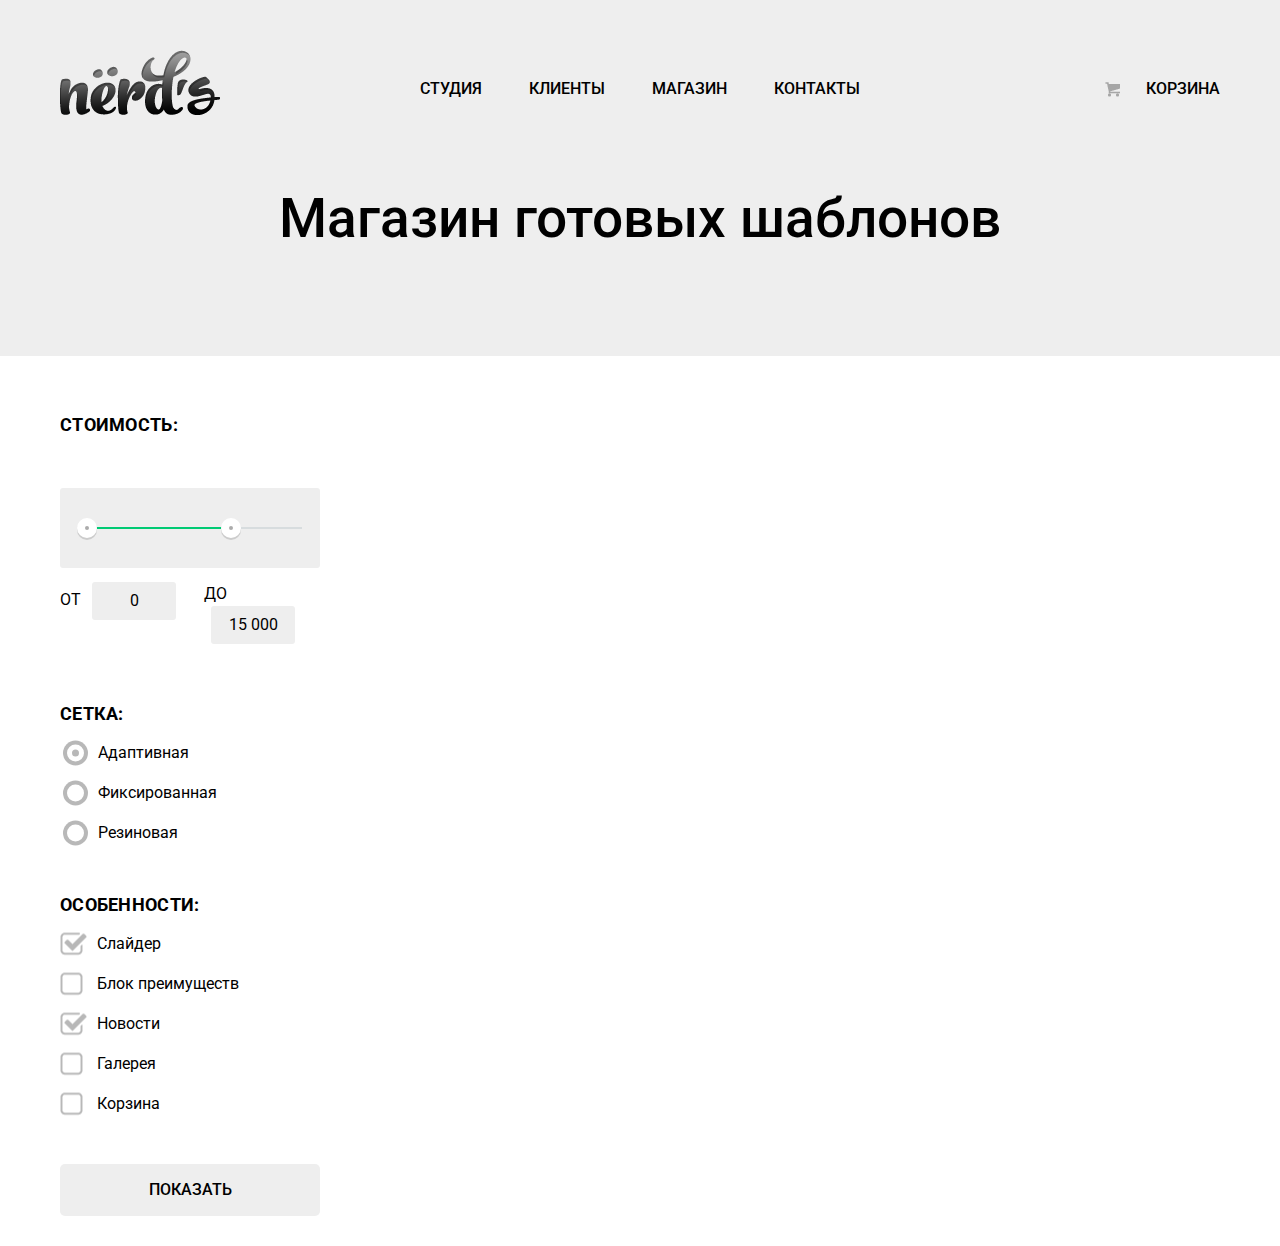
==== catalog.html @ 03038b21 "8-й коммит" ====
<!DOCTYPE html>
<html lang="en">
<head>
	<meta charset="UTF-8">
	<title>Nerd's catalog</title>
	<link href="https://fonts.googleapis.com/css?family=Roboto:400,500,700&amp;subset=cyrillic" rel="stylesheet"> 
	<link rel="stylesheet" href="css/normalize.css">
	<link rel="stylesheet" href="css/style.css">
</head>
<body>
	<header class="page-header page-header-inner">
		<div class="container">
			<header class="header-top clearfix">
				<div class="logo">
					<a><img src="img/nerds-logo.png" alt="Nerds" width="160" height="65"></a>
				</div>
				<nav class="main-menu">
					<ul>
						<li><a href="#">Студия</a></li>
						<li><a href="#">Клиенты</a></li>
						<li><a href="#">Магазин</a></li>
						<li><a href="#">Контакты</a></li>
					</ul>
				</nav>
				<div class="cart"><a href="#">Корзина</a></div>
			</header>
			<h1 class="inner-page-title">Магазин готовых шаблонов</h1>
		</div>
	</header>
	<main class="main container">
		<div class="filters">
			<div class="price-range">
				<div class="filter-title">Стоимость:</div>
				<div class="range-controls">
					<div class="scale">
						<div class="bar"></div>
						<div class="range-toggle range-toggle-min"></div>
						<div class="range-toggle range-toggle-max"></div>
					</div>
				</div>
				<div class="price-controls clearfix">
					<div class="price-control price-control-min">
						<label for="price-min">ОТ</label>
						<input type="text" name="price-min" id="price-min" value="0">
					</div>
					<div class="price-control price-control-max">
						<label for="price-max">ДО</label>
						<input type="text" name="price-max" id="price-max" value="15 000">
					</div>
				</div>
			</div>
			<div class="grid">
				<div class="filter-title">Сетка:</div>
				<input type="radio" name="grid" id="adaptive" checked>
				<label for="adaptive">Адаптивная</label>
				<input type="radio" name="grid" id="fixed">
				<label for="fixed">Фиксированная</label>
				<input type="radio" name="grid" id="flexible">
				<label for="flexible">Резиновая</label>
			</div>
			<div class="features">
				<div class="filter-title">Особенности:</div>
				<input type="checkbox" name="slider" id="slider" checked>
				<label for="slider">Слайдер</label>
				<input type="checkbox" name="advantages" id="advantages">
				<label for="advantages">Блок преимуществ</label>
				<input type="checkbox" name="news" id="news" checked>
				<label for="news">Новости</label>
				<input type="checkbox" name="gallery" id="gallery">
				<label for="gallery">Галерея</label>
				<input type="checkbox" name="cart" id="cart">
				<label for="cart">Корзина</label>
			</div>
			<button type="submit" class="show-btn">Показать</button>
		</div>
		<div class="templates">
			
		</div>
		<div class="pagination">
			
		</div>
	</main>
</body>
</html>
---- css/style.css ----
body {
	font-family: "Roboto", "Arial", sans-serif;
	font-size: 16px;
	line-height: 24px;
	font-weight: 400;
	color: black;
}

.container {
	box-sizing: border-box;
	width: 1200px;
	padding: 0 20px;
	margin: 0 auto;
}

.clearfix::after {
	content: "";
	display: table;
	clear: both;
}

.page-header {
	background-color: #eee;
}

.logo {
	float: left;
	width: 160px;
	margin-top: 50px;
}

.logo img {
	display: block;
}

.logo img:hover {
	opacity: 0.8;
}

.logo img:active {
	opacity: 0.3;
}

.main-menu, .cart {
	margin-top: 74px;
	text-transform: uppercase;
	font-weight: 500;
	line-height: 30px;
	text-align: center;
}

.cart {
	box-sizing: border-box;
	float: right;
	width: 160px;
	text-align: right;
}

.cart a {
	position: relative;
	box-sizing: border-box;
	width: 115px;
	padding-left: 40px;
	margin-left: 45px;
}

.cart a::before {
	content: "";
	position: absolute;
	width: 15px;
	height: 15px;
	left: 0;
	top: 8px;
	background: url("../img/sprite/cart.png");
}

.main-menu {
	float: left;
	width: 840px;
}

.main-menu > ul {
	list-style: none;
	margin: 0;
	padding: 0;
	font-size: 0;
}

.main-menu li {
	display: inline-block;
	vertical-align: top;
	font-size: 16px;
	margin-right: 47px;
	box-sizing: border-box;
}

.main-menu li:last-of-type {
	margin-right: 0;
}

.header-top a {
	display: block;
	padding-bottom: 9px;
	text-decoration: none;
	color: black;
}

.logo a {
	padding-bottom: 0;
}

.header-top .active {
	border-bottom: 2px solid #fb565a;
}

.header-top a:hover {
	color: #fb565a;
}

.header-top a:active {
	color: #a6a6a6;
}

.slider {
	position: relative;
}

.features-content {
	height: 431px;
	display: none;
}

.features-content:nth-of-type(1) {
	background: url("../img/slider-1.jpg") no-repeat 400px 0px;
}

.features-content:nth-of-type(2) {
	background: url("../img/slider-2.jpg") no-repeat 400px 0px;
}

.features-content:nth-of-type(3) {
	background: url("../img/slider-3.jpg") no-repeat 400px 0px;
}

.features-title {
	margin: 0px;
	padding-top: 75px;
	margin-bottom: 27px;
	font-size: 55px;
	line-height: 55px;
	font-weight: 500;
	width: 520px;
}

.features-description {
	margin: 0px;
	margin-bottom: 40px;
	width: 410px;
}

.btn {
	color: white;
	text-transform: uppercase;
	text-decoration: none;
	border-radius: 5px;
}

.features-btn {
	display: block;
	box-sizing: border-box;
	width: 242px;
	padding: 13px 55px;
	color: white;
}

.btn-red {
	background-color: #fb565a;
}

.slider input {
	display: none;
}

.slider input:checked + .features-content {
	display: block;
}

.slider-toggles {
	position: absolute;
	bottom: 102px;
	left: 50%;
	transform: translateX(-50%);
	width: 78px;
}

.slider label {
	display: block;
	width: 4px;
	height: 4px;
	background-color: white;
	border-radius: 50%;
	border: 2px solid white;
	box-shadow: 0 0 0 5px white;
	cursor: pointer;
}


#slider-1:checked ~ .slider-toggles .label-1, 
#slider-2:checked ~ .slider-toggles .label-2, 
#slider-3:checked ~ .slider-toggles .label-3 {
	border-color: #d1d1d1;
}

.label-1 {
	float: left;
}

.label-2 {
	float: left;
	margin-left: 27px;
}

.label-3 {
	float: right;
}

.products,
.studio,
.logos {
	border-bottom: 2px solid #eee;
}

.product {
	float: left;
	width: 300px;
	margin-right: 100px;
	margin-top: 80px;
}

.product:last-of-type {
	margin-right: 0;
}

.product-image {
	display: block;
}

.product-name {
	font-size: 24px;
	line-height: 30px;
	font-weight: 700;
	text-transform: uppercase;
	margin-bottom: 15px;
}

.product-description {
	width: 245px;
	margin-bottom: 33px;
}

.order-btn {
	box-sizing: border-box;
	display: block;
	width: 160px;
	padding: 13px 40px;
	margin-bottom: 82px;
}

.btn-green {
	background-color: #00ca74;
}

.btn-yellow {
	background-color: #efc849;
}

.underline::after {
	content: "";
	width: 100%;
	height: 2px;
	background-color: #eee;
}

.studio-description {
	float: left;
	width: 680px;
}

.studio-advantages {
	float: right;
	width: 360px;
	padding-top: 38px;
	margin-bottom: 61px;
}

.studio-title {
	font-weight: 500;
	font-size: 45px;
	line-height: 45px;
	padding-top: 28px;
	margin-bottom: 32px;
}

.studio-title span {
	letter-spacing: 0.5px;
}

.list-title {
	text-transform: uppercase;
	font-weight: 700;
	padding-top: 23px;
	margin-bottom: 23px;
}

.studio ul {
	list-style: none;
	padding: 0;
}

.orders li {
	position: relative;
	padding-left: 36px;
	margin-bottom: 25px;
}

.orders li::before {
	content: "";
	position: absolute;
	top: 50%;
	left: 2px;
	width: 24px;
	height: 2px;
	background: #fb565a;
}

.studio-advantages img {
	display: block;
}

.precision {
	margin-left: 18px;
	padding-top: 20px;
	margin-bottom: 54px;
}

.percentages li {
	float: left;
	width: 120px;
	line-height: 18px;
}

.percentage-quantity {
	position: relative;
	height: 45px;
	font-size: 45px;
	font-weight: 700;
	margin-bottom: 6px;
}

.percentage-sign {
	position: absolute;
	font-size: 28px;
	top: -8px;
}

.logos{
	padding-top: 45px;
	font-size: 0;
}

.logo-wrapper {
	display: inline-block;
	width: 300px;
	text-align: center;
	vertical-align: top;
}

.logos img {
	vertical-align: middle;
	opacity: 0.2;
}

.logos img:hover {
	opacity: 1;
}

.logos img:active {
	opacity: 0.1;
}

.logo-wrapper:nth-of-type(1),
.logo-wrapper:nth-of-type(4) {
	margin-top: 8px;
	width: 280px;
	margin-bottom: 44px;
}

.logo-wrapper:nth-of-type(1),
.logo-wrapper:nth-of-type(3) {
	margin-top: 17px;
}

.logo-wrapper:nth-of-type(2) {
	position: relative;
}

.logo-wrapper:nth-of-type(1) img {
	margin-right: 15px;
}

.logo-wrapper:nth-of-type(4) img {
	margin-left: 15px;
}

.logo-wrapper:nth-of-type(2)::before {
	content: "";
	position: absolute;
	left: 0;
	top: 50%;
	transform: translateY(-50%);
	width: 2px;
	height: 50px;
	background-color: #eee;
	box-shadow: 300px 0 #eee, 600px 0 #eee;
}

.footer-map {
	position: relative;
	height: 416px;
	margin-top: 80px;
	background: white url("../img/map.png");
	background-size: cover;
}

.footer-contacts {
	padding: 50px;
	background-color: white;
	width: 220px;
	position: absolute;
	top: 50%;
	transform: translateY(-50%);
}

.contacts-title {
	margin: 0;
	font-size: 18px;
	line-height: 30px;
	font-weight: 700;
}

.contacts-adress {
	margin: 25px 0 15px;
	padding: 0;
	font-size: 16px;
	line-height: 18px;
}

.contacts-phone {
	margin: 0;
	padding: 0;
}

.btn-contacts {
	display: block;
	padding: 14px 45px;
	margin-top: 35px;
}

.footer-bottom {
	padding-top: 70px;
}

.social-btns {
	float: left;
}

.social-btn {
	position: relative;
	display: block;
	float: left;
	width: 78px;
	height: 78px;
	border-radius: 50%;
	background-color: #e1e1e1;
	margin-right: 12px;
	margin-bottom: 70px;
}

.social-btn:hover {
	background: #e74246;
}

.social-btn:active {
	background: #d7373b;
}

.social-btn::before {
	content: "";
	position: absolute;
	top: 50%;
	left: 50%;
	transform: translate(-50%,-50%);
	background-repeat: no-repeat;
}

.vk-icon::before {
	background-image: url("../img/sprite/vk-icon.png");
	width: 26px;
	height: 15px;
}

.fb-icon::before {
	background-image: url("../img/sprite/fb-icon.png");
	width: 12px;
	height: 22px;
}

.insta-icon::before {
	background-image: url("../img/sprite/insta-icon.png");
	width: 21px;
	height: 21px;
}

.appeal {
	float: left;
	width: 595px;
	margin-left: 130px;
	line-height: 30px;
}

.appeal b {
	font-size: 36px;
	line-height: 45px;
	font-weight: 700;
}

					/*INNER*/					
.page-header-inner {
	padding-bottom: 110px;
}

.inner-page-title {
	font-size: 55px;
	line-height: 55px;
	font-weight: 500;
	margin: 0;
	padding-top: 76px;
	text-align: center;
}

.main {
	padding: 54px 20px;
}

.filters {
	float: left;
	width: 260px;
}

.templates {
	float: right;
	width: 760px;
}

.filter-title {
	font-size: 18px;
	line-height: 30px;
	font-weight: 700;
	text-transform: uppercase;
	letter-spacing: 0.3px;
}

.price-range .filter-title {
	margin-bottom: 48px;
}

.range-controls {
	position: relative;
	height: 80px;
	background-color: #eee;
	margin-bottom: 14px;
	border-radius: 3px;
}

.scale {
	position: absolute;
	top: 50%;
	transform: translateY(-50%);
	left: 27px;
	width: 215px;
	height: 2px;
	background-color: #d7dcde;
}

.bar {
	width: 67%;
	height: 2px;
	background-color: #00ca74;
}

.range-toggle {
	position: absolute;
	top: 50%;
	transform: translate(-50%, -50%);
	width: 4px;
	height: 4px;
	border-radius: 50%;
	background-color: #ababab;
	border: 8px solid white;
	box-shadow: 0 2px 0 0 #ccc;
}

.range-toggle-max {
	left: 67%;
}

.price-controls {
	margin-bottom: 55px;
}

.price-control {
	width: 116px;
}

.price-control-min {
	float: left;
}

.price-control-max {
	float: right;
}

.price-controls input {
	width: 80px;
	background: #eee;
	text-align: center;
	border: none;
	outline: none;
	margin-left: 7px;
	line-height: 36px;
	border-radius: 3px;
	vertical-align: middle;
	font-family: "Roboto","Arial", sans-serif;
}

.grid {
	margin-bottom: 45px;
}

.grid .filter-title {
	margin-bottom: 12px;
}


.grid input {
	display: none;
}

.grid label {
	position: relative;
	padding-left: 38px;
	display: block;
	margin-bottom: 16px;
}

.grid label::before {
	position: absolute;
	top: 50%;
	left: 7px;
	transform: translateY(-50%);
	content: "";
	width: 7px;
	height: 7px;
	border-radius: 50%;
	background-color: white;
	border: 5px solid white;
	box-shadow: 0 0 0 4px #b8b8b8;
}

.grid input:checked + label::before {
	background-color: #b8b8b8;
}

.grid input:checked + label:hover:before {
	background-color: #000;
}

.grid input:checked + label:active:before {
	background-color: #ededed;
}

.grid label:hover:before {
	box-shadow: 0 0 0 4px #000;
}

.grid label:active:before {
	box-shadow: 0 0 0 4px #ededed;
}

.features {
	margin-bottom: 48px;
}

.features input {
	display: none;
}
.features label {
	position: relative;
	display: block;
	padding-left: 37px;
	margin-bottom: 16px;
}

.features label::before {
	content: "";
	position: absolute;
	top: 50%;
	transform: translateY(-50%);
	width: 23px;
	height: 23px;
	left: 0;
	background: url("../img/sprites.png") no-repeat -50px -50px;
}

.features label:hover:before {
	background-position: -100px -50px;
}

.features label:disabled:before {
	background-position: -150px -50px;
}

.features .filter-title {
	margin-bottom: 12px;
}

.features input:checked + label::before {
	width: 27px;
	background-position: -50px -125px;
}

.features input:checked + label:hover:before {
	background-position: -100px -125px;
}

.features input:checked + label:disabled:before {
	background-position: -150px -125px;
}

.show-btn {
	width: 100%;
	padding: 17px 0;
	text-transform: uppercase;
	font-family: "Roboto", "Arial", sans-serif;
	font-weight: 500;
	background: #eee;
	border: none;
	border-radius: 5px;
	margin-bottom: 30px;
}

.show-btn:hover {
	background: #dfdfdf;
}

.show-btn:active {
	background: #d5d5d5;
	color: #959595;
}
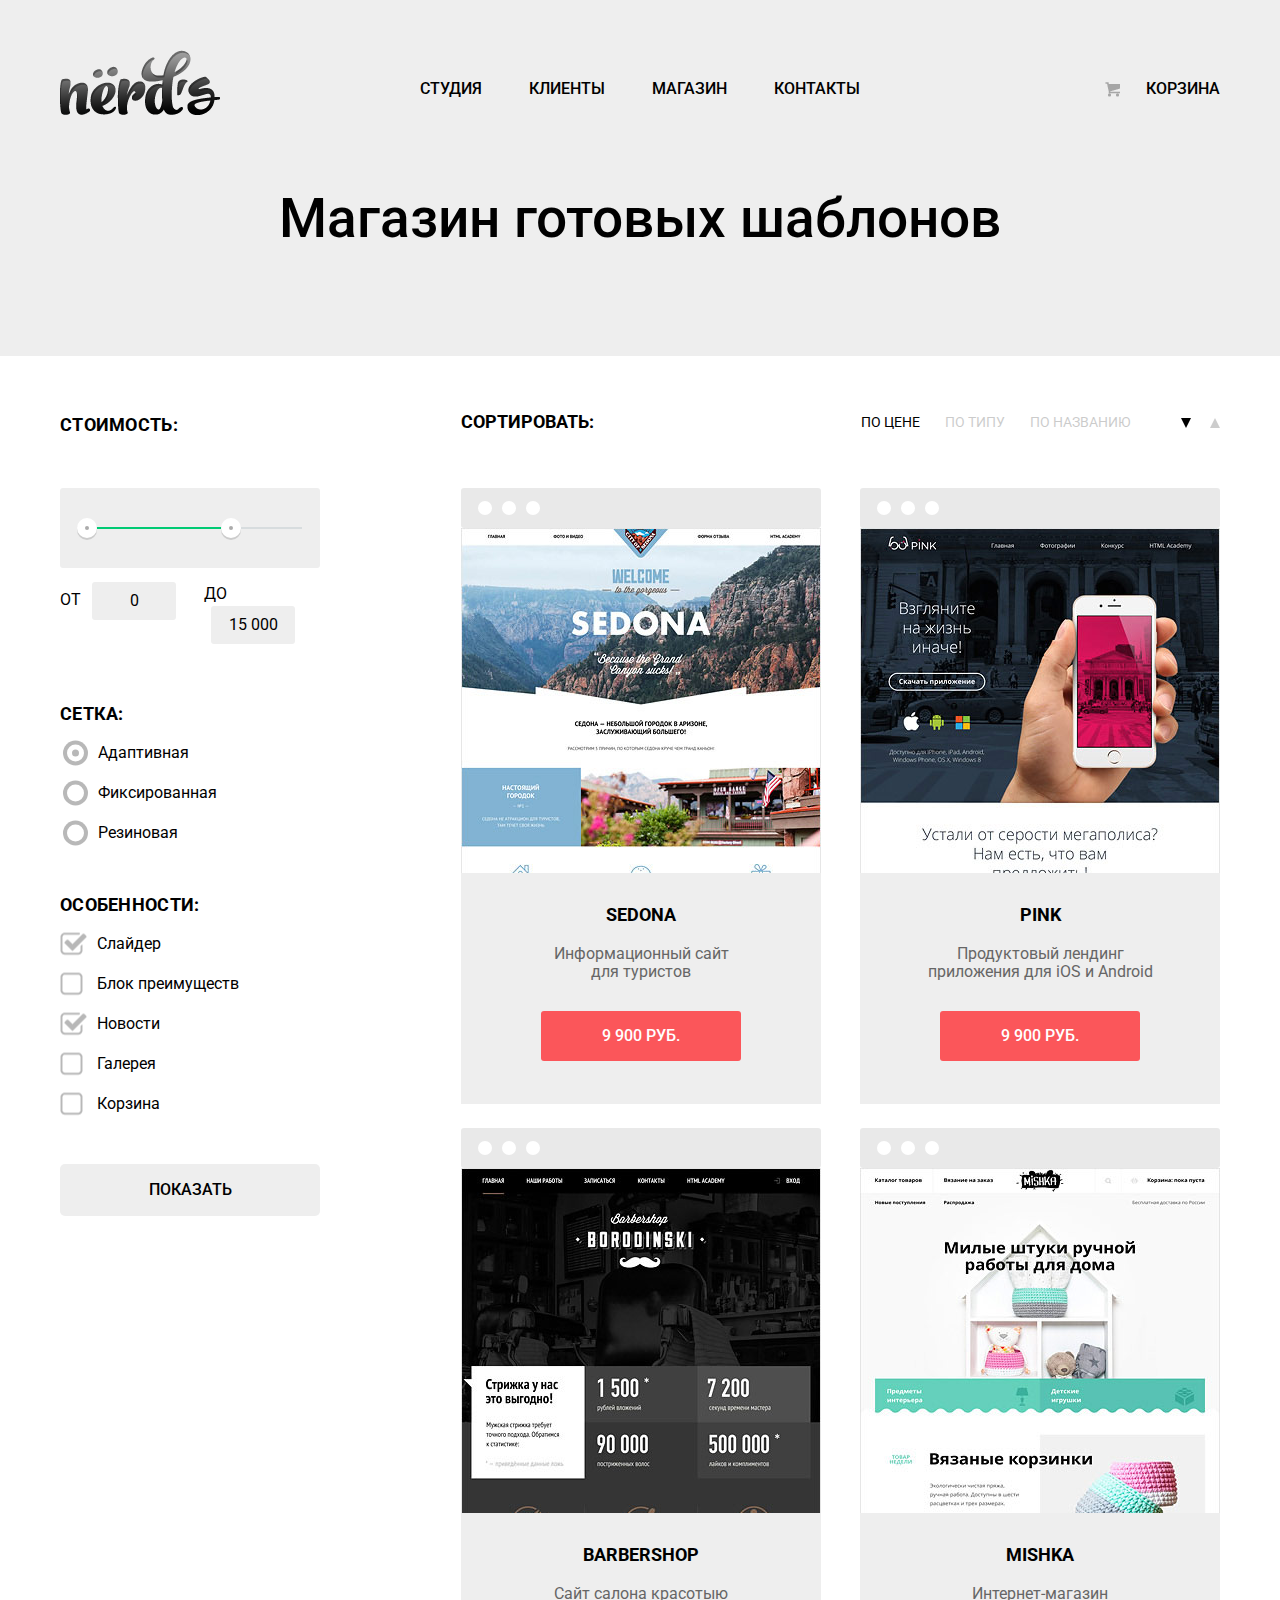
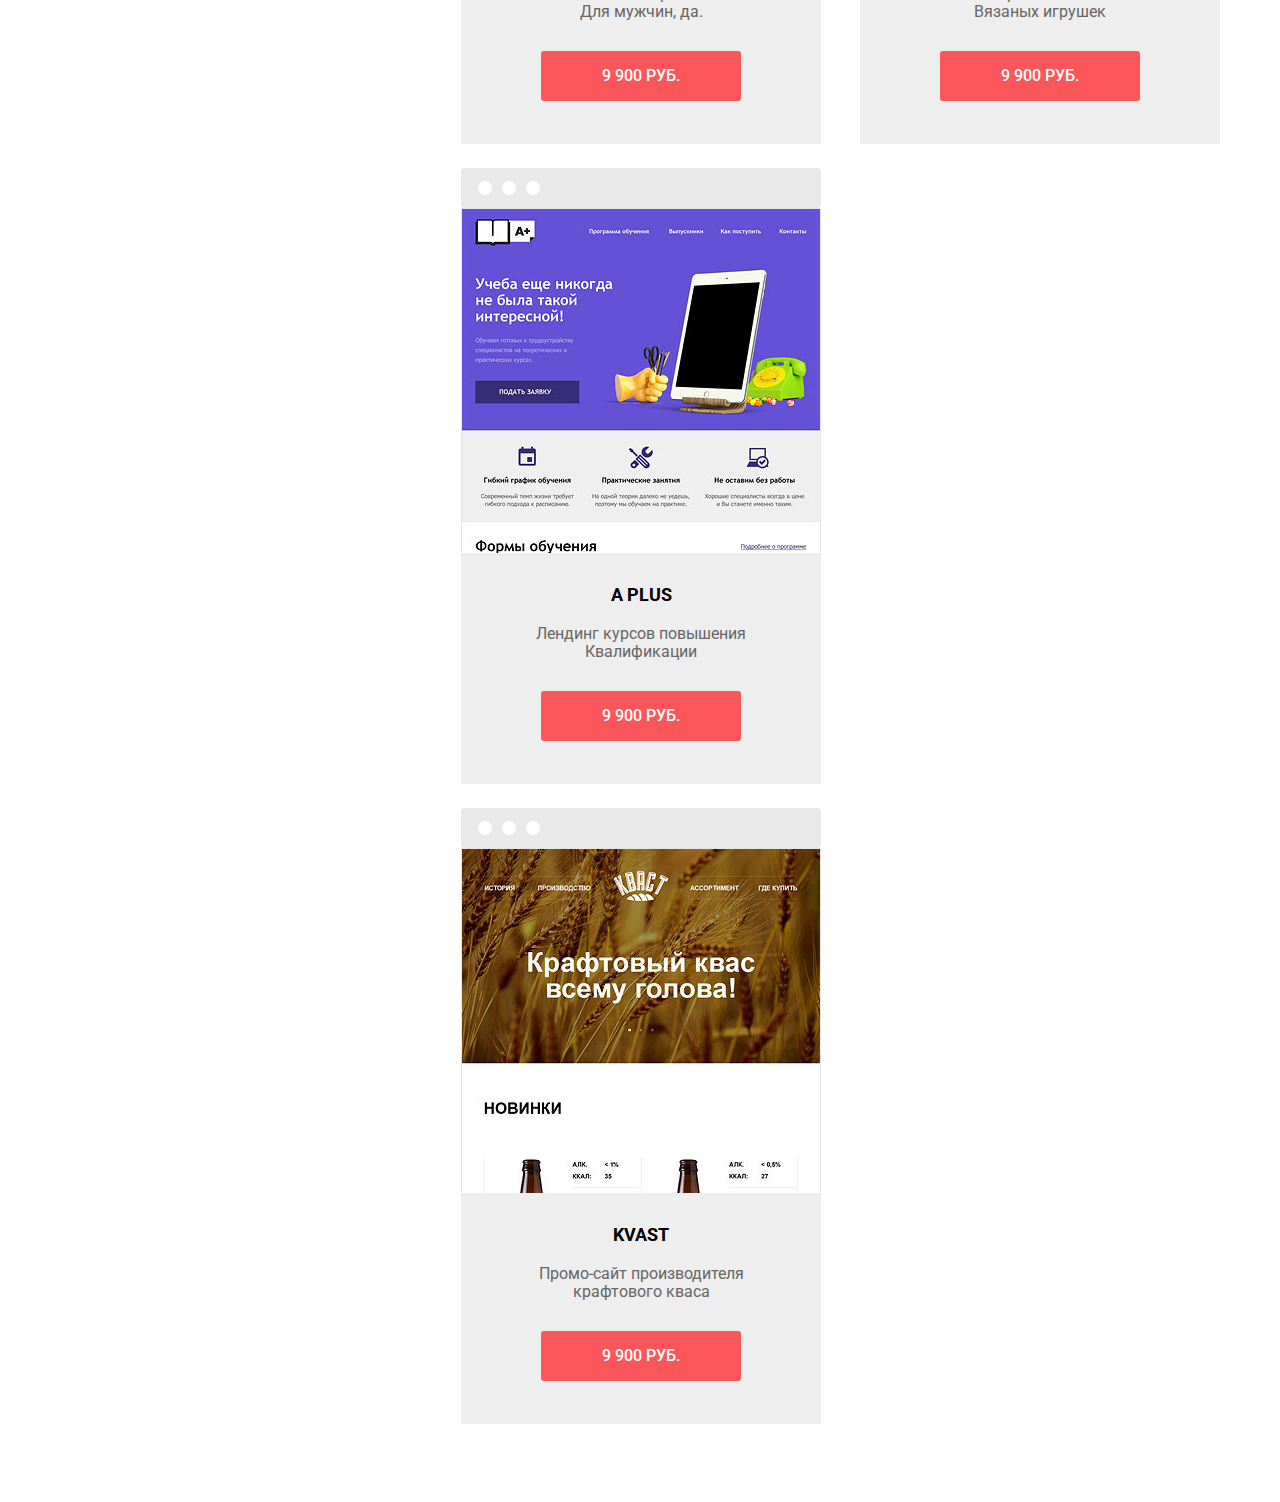
==== commit 830c1ce8: "9-й коммит" ====
--- a/catalog.html
+++ b/catalog.html
@@ -12,7 +12,7 @@
 		<div class="container">
 			<header class="header-top clearfix">
 				<div class="logo">
-					<a><img src="img/nerds-logo.png" alt="Nerds" width="160" height="65"></a>
+					<a href="index.html"><img src="img/nerds-logo.png" alt="Nerds" width="160" height="65"></a>
 				</div>
 				<nav class="main-menu">
 					<ul>
@@ -27,54 +27,147 @@
 			<h1 class="inner-page-title">Магазин готовых шаблонов</h1>
 		</div>
 	</header>
-	<main class="main container">
+	<main class="main container clearfix">
 		<div class="filters">
-			<div class="price-range">
-				<div class="filter-title">Стоимость:</div>
-				<div class="range-controls">
-					<div class="scale">
-						<div class="bar"></div>
-						<div class="range-toggle range-toggle-min"></div>
-						<div class="range-toggle range-toggle-max"></div>
+			<form action="http://echo.htmlacademy.ru" method="post">
+				<div class="price-range">
+					<div class="filter-title">Стоимость:</div>
+					<div class="range-controls">
+						<div class="scale">
+							<div class="bar"></div>
+							<div class="range-toggle range-toggle-min"></div>
+							<div class="range-toggle range-toggle-max"></div>
+						</div>
+					</div>
+					<div class="price-controls clearfix">
+						<div class="price-control price-control-min">
+							<label for="price-min">ОТ</label>
+							<input type="text" name="price-min" id="price-min" value="0">
+						</div>
+						<div class="price-control price-control-max">
+							<label for="price-max">ДО</label>
+							<input type="text" name="price-max" id="price-max" value="15 000">
+						</div>
 					</div>
 				</div>
-				<div class="price-controls clearfix">
-					<div class="price-control price-control-min">
-						<label for="price-min">ОТ</label>
-						<input type="text" name="price-min" id="price-min" value="0">
-					</div>
-					<div class="price-control price-control-max">
-						<label for="price-max">ДО</label>
-						<input type="text" name="price-max" id="price-max" value="15 000">
+				<div class="grid">
+					<div class="filter-title">Сетка:</div>
+					<input type="radio" name="grid" value="adaptive" id="adaptive" checked>
+					<label for="adaptive">Адаптивная</label>
+					<input type="radio" name="grid" value="fixed" id="fixed">
+					<label for="fixed">Фиксированная</label>
+					<input type="radio" name="grid" value="flexible" id="flexible">
+					<label for="flexible">Резиновая</label>
+				</div>
+				<div class="features">
+					<div class="filter-title">Особенности:</div>
+					<input type="checkbox" name="slider" id="slider" checked>
+					<label for="slider">Слайдер</label>
+					<input type="checkbox" name="advantages" id="advantages">
+					<label for="advantages">Блок преимуществ</label>
+					<input type="checkbox" name="news" id="news" checked>
+					<label for="news">Новости</label>
+					<input type="checkbox" name="gallery" id="gallery">
+					<label for="gallery">Галерея</label>
+					<input type="checkbox" name="cart" id="cart">
+					<label for="cart">Корзина</label>
+				</div>
+				<button type="submit" class="show-btn">Показать</button>
+			</form>
+		</div>
+		<div class="catalog">
+			<div class="sort clearfix">
+				<div class="sort-title">Сортировать:</div>
+				<div class="sort-criteria clearfix">
+					<a class="sort-criterion sort-price active">По цене</a>
+					<a href="#" class="sort-criterion sort-type">По типу</a>
+					<a href="#" class="sort-criterion sort-name">По названию</a>
+					<div class="arrows clearfix">
+						<a class="arrow arrow-down active"></a>
+						<a href="#" class="arrow arrow-up"></a>
 					</div>
 				</div>
 			</div>
-			<div class="grid">
-				<div class="filter-title">Сетка:</div>
-				<input type="radio" name="grid" id="adaptive" checked>
-				<label for="adaptive">Адаптивная</label>
-				<input type="radio" name="grid" id="fixed">
-				<label for="fixed">Фиксированная</label>
-				<input type="radio" name="grid" id="flexible">
-				<label for="flexible">Резиновая</label>
+			<div class="templates">
+				<div class="template">
+					<div class="template-top">
+						<div class="top-circle"></div>
+					</div>
+					<div class="template-body">
+						<img src="img/img-sedona.jpg" alt="Sedona" width="360" height="576">
+					</div>
+					<div class="template-bottom">
+						<div class="template-title">Sedona</div>
+						<div class="template-description">Информационный сайт<br>для туристов</div>
+						<a href="#" class="btn btn-red btn-buy">9 900 РУБ.</a>
+					</div>
+				</div>
+				<div class="template">
+					<div class="template-top">
+						<div class="top-circle"></div>
+					</div>
+					<div class="template-body">
+						<img src="img/img-pink.jpg" alt="Pink" width="360" height="576">
+					</div>
+					<div class="template-bottom">
+						<div class="template-title">Pink</div>
+						<div class="template-description">Продуктовый лендинг<br>приложения для iOS и Android</div>
+						<a href="#" class="btn btn-red btn-buy">9 900 РУБ.</a>
+					</div>
+				</div>
+				<div class="template">
+					<div class="template-top">
+						<div class="top-circle"></div>
+					</div>
+					<div class="template-body">
+						<img src="img/img-barbershop.jpg" alt="Barbershop" width="360" height="576">
+					</div>
+					<div class="template-bottom">
+						<div class="template-title">Barbershop</div>
+						<div class="template-description">Сайт салона красотыю<br>Для мужчин, да.</div>
+						<a href="#" class="btn btn-red btn-buy">9 900 РУБ.</a>
+					</div>
+				</div>
+				<div class="template">
+					<div class="template-top">
+						<div class="top-circle"></div>
+					</div>
+					<div class="template-body">
+						<img src="img/img-mishka.jpg" alt="Mishka" width="360" height="576">
+					</div>
+					<div class="template-bottom">
+						<div class="template-title">Mishka</div>
+						<div class="template-description">Интернет-магазин<br>Вязаных игрушек</div>
+						<a href="#" class="btn btn-red btn-buy">9 900 РУБ.</a>
+					</div>
+				</div>
 			</div>
-			<div class="features">
-				<div class="filter-title">Особенности:</div>
-				<input type="checkbox" name="slider" id="slider" checked>
-				<label for="slider">Слайдер</label>
-				<input type="checkbox" name="advantages" id="advantages">
-				<label for="advantages">Блок преимуществ</label>
-				<input type="checkbox" name="news" id="news" checked>
-				<label for="news">Новости</label>
-				<input type="checkbox" name="gallery" id="gallery">
-				<label for="gallery">Галерея</label>
-				<input type="checkbox" name="cart" id="cart">
-				<label for="cart">Корзина</label>
+			<div class="template">
+				<div class="template-top">
+					<div class="top-circle"></div>
+				</div>
+				<div class="template-body">
+					<img src="img/img-aplus.jpg" alt="Aplus" width="360" height="576">
+				</div>
+				<div class="template-bottom">
+					<div class="template-title">A plus</div>
+					<div class="template-description">Лендинг курсов повышения<br>Квалификации</div>
+					<a href="#" class="btn btn-red btn-buy">9 900 РУБ.</a>
+				</div>
 			</div>
-			<button type="submit" class="show-btn">Показать</button>
-		</div>
-		<div class="templates">
-			
+			<div class="template">
+				<div class="template-top">
+					<div class="top-circle"></div>
+				</div>
+				<div class="template-body">
+					<img src="img/img-kvast.jpg" alt="Kvast" width="360" height="576">
+				</div>
+				<div class="template-bottom">
+					<div class="template-title">Kvast</div>
+					<div class="template-description">Промо-сайт производителя<br>крафтового кваса</div>
+					<a href="#" class="btn btn-red btn-buy">9 900 РУБ.</a>
+				</div>
+			</div>
 		</div>
 		<div class="pagination">
 			
--- a/css/style.css
+++ b/css/style.css
@@ -162,7 +162,7 @@
 	color: white;
 	text-transform: uppercase;
 	text-decoration: none;
-	border-radius: 5px;
+	border-radius: 3px;
 }
 
 .features-btn {
@@ -175,6 +175,14 @@
 
 .btn-red {
 	background-color: #fb565a;
+}
+
+.btn-red:hover {
+	background-color: #e74246;
+}
+
+.btn-red:active {
+	background-color: #d7373b;
 }
 
 .slider input {
@@ -557,9 +565,9 @@
 	width: 260px;
 }
 
-.templates {
+.catalog {
 	float: right;
-	width: 760px;
+	width: 759px;
 }
 
 .filter-title {
@@ -766,4 +774,157 @@
 .show-btn:active {
 	background: #d5d5d5;
 	color: #959595;
+}
+
+.sort {
+	text-transform: uppercase;
+	margin-top: 3px;
+	margin-bottom: 57px;
+}
+
+.sort-title {
+	font-size: 18px;
+	line-height: 18px;
+	font-weight: 700;
+	float: left;
+}
+
+.sort-criteria {
+	float: right;
+	width: 359px;
+}
+
+.sort-criteria a {
+	text-decoration: none;
+	display: block;
+	opacity: .2;
+}
+
+.sort-criteria a:hover {
+	opacity: .4;
+}
+
+.sort-criteria .active {
+	opacity: 1;
+}
+
+.sort-criteria .active:hover {
+	opacity: 1;
+}
+
+.sort-criterion {
+	float: left;
+	margin-right: 25px;
+	font-size: 14px;
+	line-height: 18px;
+	font-weight: 400;
+	color: black;
+}
+
+.arrows {
+	float: right;
+	font-size: 14px;
+	line-height: 18px;
+	margin-top: 5px;
+}
+
+.arrow {
+	content: "";
+	border: 10px solid black;
+	border-left: 5px solid transparent;
+	border-right: 5px solid transparent;
+}
+
+.arrow-down {
+	float: left;
+	margin-right: 19px;
+	border-bottom-width: 0;
+}
+
+.arrow-up {
+	float: right;
+	border-top-width: 0;
+}
+
+.templates {
+	font-size: 0;
+}
+
+.template {
+	display: inline-block;
+	vertical-align: top;
+	position: relative;
+	box-sizing: border-box;
+	width: 360px;
+	margin-right: 39px;
+	margin-bottom: 24px;
+}
+
+.template-hover {
+	display: block;
+}
+
+.template:nth-of-type(2n) {
+	margin-right: 0;
+}
+
+.template-top {
+	position: relative;
+	height: 40px;
+	background: #e9e9e9;
+	border-radius: 3px;
+}
+
+.top-circle {
+	position: absolute;
+	top: 50%;
+	transform: translateY(-50%);
+	left: 17px;
+	width: 14px;
+	height: 14px;
+	border-radius: 50%;
+	margin-right: 10px;
+	background: #fff;
+	box-shadow: 24px 0 0 0 #fff, 48px 0 0 0 #fff;
+}
+
+.template-top:hover {
+	background: #4d4d4d;
+}
+
+.template-body img {
+	display: block;
+}
+
+.template-bottom {
+	position: absolute;
+	bottom: 0;
+	height: 231px;
+	width: 100%;
+	background: #eee;
+	text-align: center;
+}
+
+.template-title {
+	font-size: 18px;
+	line-height: 30px;
+	font-weight: 700;
+	text-transform: uppercase;
+	margin-top: 27px;
+	margin-bottom: 15px;
+}
+
+.template-description {
+	font-size: 16px;
+	line-height: 18px;
+	color: #666;
+}
+
+.template-bottom a {
+	display: inline-block;
+	width: 200px;
+	padding: 13px 0;
+	margin-top: 30px;
+	font-weight: 500;
+	font-size: 16px;
 }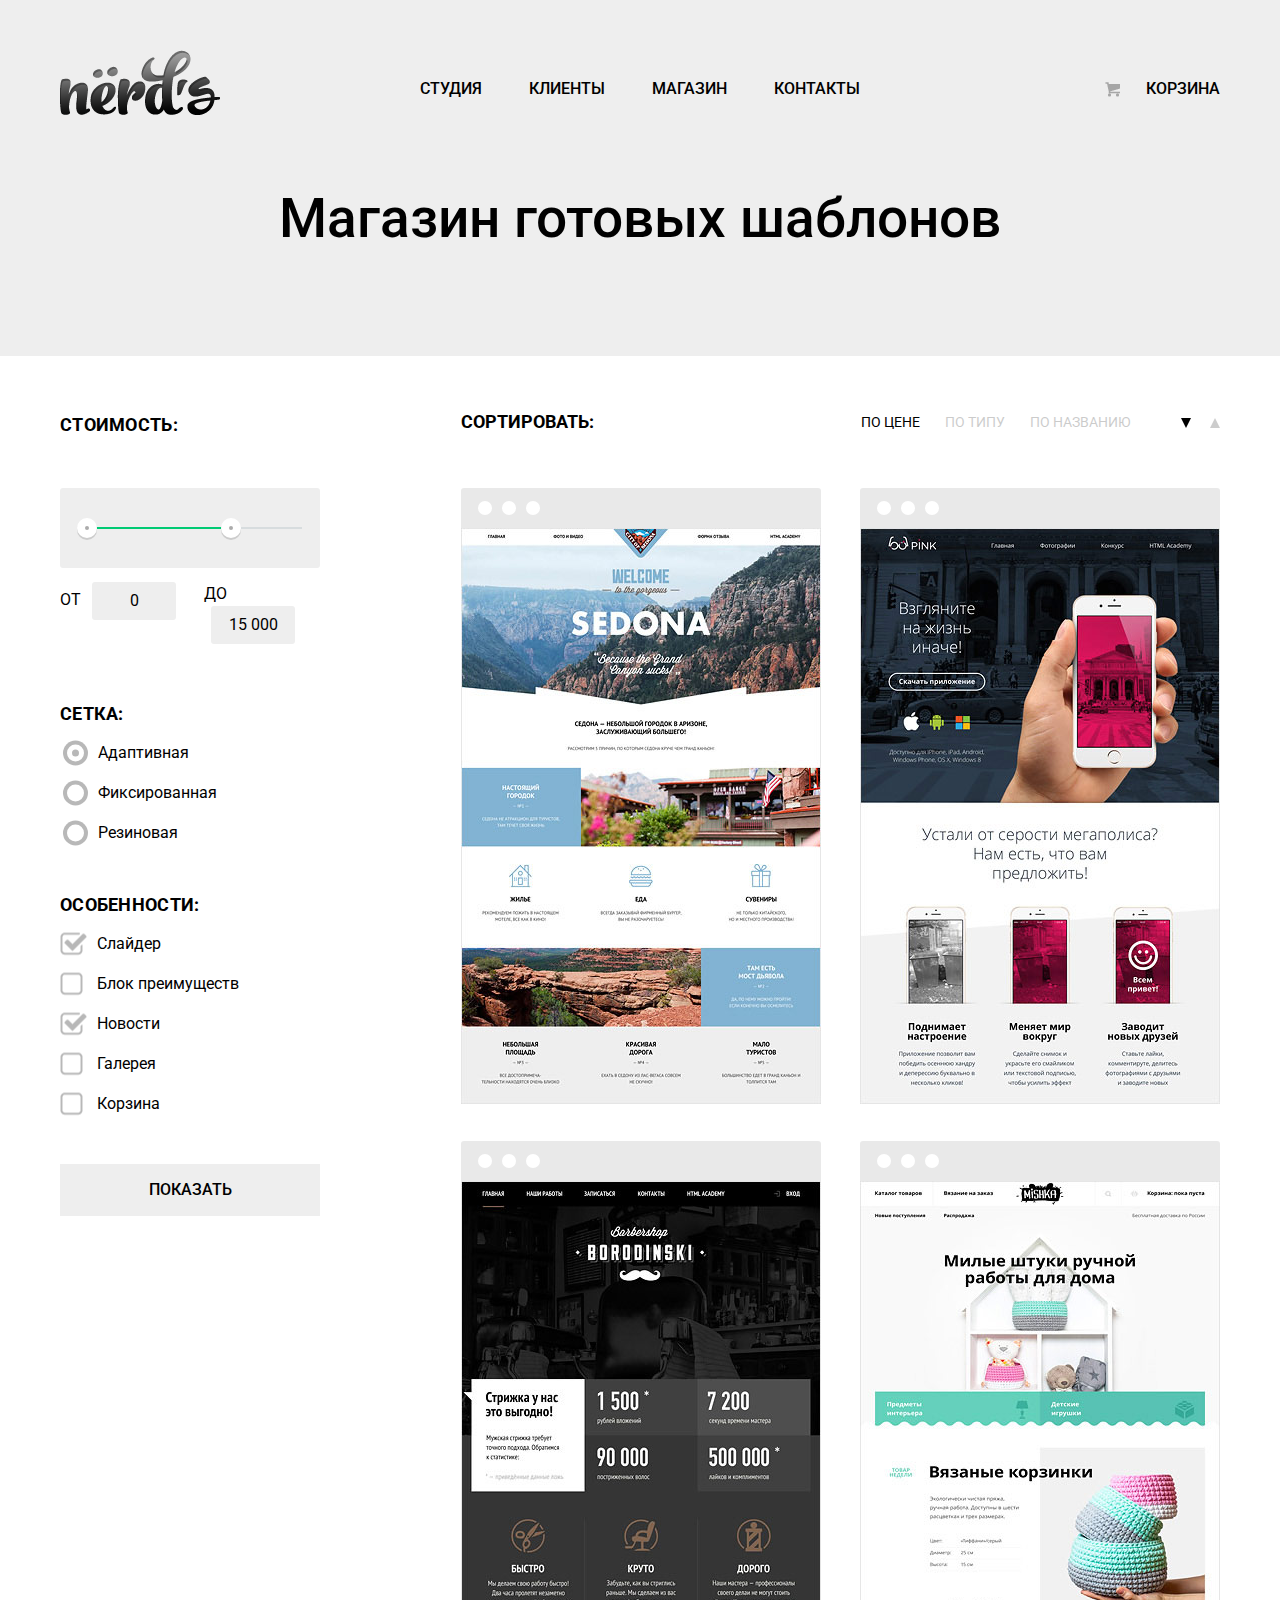
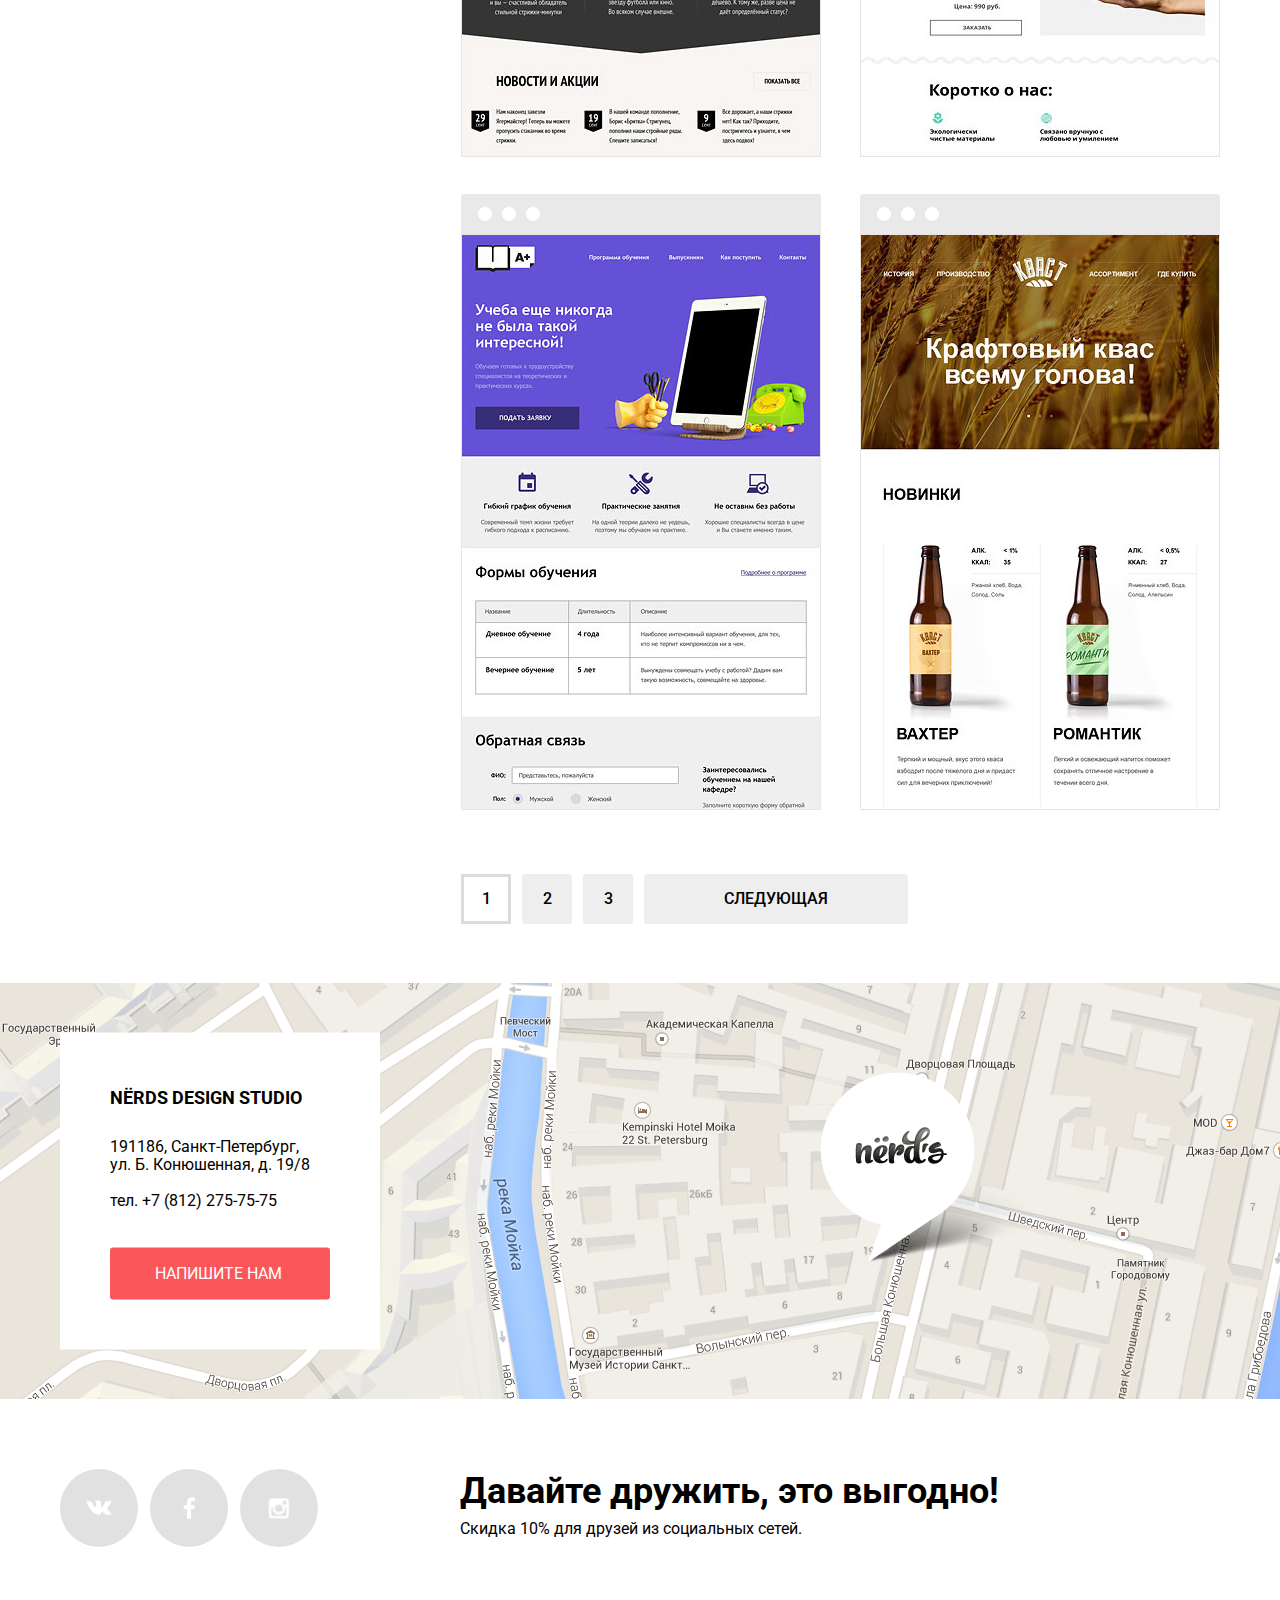
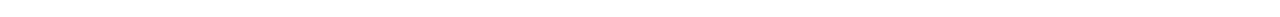
==== commit f5cad5a8: "10-й коммит" ====
--- a/catalog.html
+++ b/catalog.html
@@ -72,7 +72,7 @@
 					<input type="checkbox" name="cart" id="cart">
 					<label for="cart">Корзина</label>
 				</div>
-				<button type="submit" class="show-btn">Показать</button>
+				<button type="submit" class="btn-grey show-btn">Показать</button>
 			</form>
 		</div>
 		<div class="catalog">
@@ -90,9 +90,7 @@
 			</div>
 			<div class="templates">
 				<div class="template">
-					<div class="template-top">
-						<div class="top-circle"></div>
-					</div>
+					<div class="top-circle"></div>
 					<div class="template-body">
 						<img src="img/img-sedona.jpg" alt="Sedona" width="360" height="576">
 					</div>
@@ -103,9 +101,7 @@
 					</div>
 				</div>
 				<div class="template">
-					<div class="template-top">
-						<div class="top-circle"></div>
-					</div>
+					<div class="top-circle"></div>
 					<div class="template-body">
 						<img src="img/img-pink.jpg" alt="Pink" width="360" height="576">
 					</div>
@@ -116,9 +112,7 @@
 					</div>
 				</div>
 				<div class="template">
-					<div class="template-top">
-						<div class="top-circle"></div>
-					</div>
+					<div class="top-circle"></div>
 					<div class="template-body">
 						<img src="img/img-barbershop.jpg" alt="Barbershop" width="360" height="576">
 					</div>
@@ -129,9 +123,7 @@
 					</div>
 				</div>
 				<div class="template">
-					<div class="template-top">
-						<div class="top-circle"></div>
-					</div>
+					<div class="top-circle"></div>
 					<div class="template-body">
 						<img src="img/img-mishka.jpg" alt="Mishka" width="360" height="576">
 					</div>
@@ -141,37 +133,58 @@
 						<a href="#" class="btn btn-red btn-buy">9 900 РУБ.</a>
 					</div>
 				</div>
-			</div>
-			<div class="template">
-				<div class="template-top">
+				<div class="template">
 					<div class="top-circle"></div>
+					<div class="template-body">
+						<img src="img/img-aplus.jpg" alt="Aplus" width="360" height="576">
+					</div>
+					<div class="template-bottom">
+						<div class="template-title">A plus</div>
+						<div class="template-description">Лендинг курсов повышения<br>Квалификации</div>
+						<a href="#" class="btn btn-red btn-buy">9 900 РУБ.</a>
+					</div>
 				</div>
-				<div class="template-body">
-					<img src="img/img-aplus.jpg" alt="Aplus" width="360" height="576">
-				</div>
-				<div class="template-bottom">
-					<div class="template-title">A plus</div>
-					<div class="template-description">Лендинг курсов повышения<br>Квалификации</div>
-					<a href="#" class="btn btn-red btn-buy">9 900 РУБ.</a>
+				<div class="template">
+					<div class="top-circle"></div>
+					<div class="template-body">
+						<img src="img/img-kvast.jpg" alt="Kvast" width="360" height="576">
+					</div>
+					<div class="template-bottom">
+						<div class="template-title">Kvast</div>
+						<div class="template-description">Промо-сайт производителя<br>крафтового кваса</div>
+						<a href="#" class="btn btn-red btn-buy">9 900 РУБ.</a>
+					</div>
 				</div>
 			</div>
-			<div class="template">
-				<div class="template-top">
-					<div class="top-circle"></div>
-				</div>
-				<div class="template-body">
-					<img src="img/img-kvast.jpg" alt="Kvast" width="360" height="576">
-				</div>
-				<div class="template-bottom">
-					<div class="template-title">Kvast</div>
-					<div class="template-description">Промо-сайт производителя<br>крафтового кваса</div>
-					<a href="#" class="btn btn-red btn-buy">9 900 РУБ.</a>
+			<div class="pagination">
+				<a class="btn-number active">1</a>
+				<a href="#" class="btn btn-grey btn-number">2</a>
+				<a href="#" class="btn btn-grey btn-number">3</a>
+				<a href="#" class="btn btn-grey btn-next">Следующая</a>
+			</div>
+		</div>
+	</main>
+	<footer class="page-footer ">
+		<div class="footer-map inner-footer">
+			<div class="container">
+				<div class="footer-contacts">
+					<h3 class="contacts-title">NЁRDS DESIGN STUDIO</h3>
+					<p class="contacts-adress">191186, Санкт-Петербург,<br>ул. Б. Конюшенная, д. 19/8</p>
+					<p class="contacts-phone">тел. +7 (812) 275-75-75</p>
+					<a href="#" class="btn btn-red btn-contacts">Напишите нам</a>
 				</div>
 			</div>
 		</div>
-		<div class="pagination">
-			
+		<div class="footer-bottom">
+			<div class="container clearfix">
+				<div class="social-btns clearfix">
+					<a href="#" class="social-btn vk-icon"></a>
+					<a href="#" class="social-btn fb-icon"></a>
+					<a href="#" class="social-btn insta-icon"></a>
+				</div>
+				<div class="appeal"><b>Давайте дружить, это выгодно!</b><br>Скидка 10% для друзей из социальных сетей.</div>
+			</div>
 		</div>
-	</main>
+	</footer>
 </body>
 </html>--- a/css/style.css
+++ b/css/style.css
@@ -557,7 +557,7 @@
 }
 
 .main {
-	padding: 54px 20px;
+	padding: 54px 20px 0;
 }
 
 .filters {
@@ -758,20 +758,23 @@
 .show-btn {
 	width: 100%;
 	padding: 17px 0;
-	text-transform: uppercase;
 	font-family: "Roboto", "Arial", sans-serif;
 	font-weight: 500;
+	border: none;
+	margin-bottom: 30px;
+	text-transform: uppercase;
+}
+
+.btn-grey {
 	background: #eee;
-	border: none;
-	border-radius: 5px;
-	margin-bottom: 30px;
-}
-
-.show-btn:hover {
+	color: black;
+}
+
+.btn-grey:hover {
 	background: #dfdfdf;
 }
 
-.show-btn:active {
+.btn-grey:active {
 	background: #d5d5d5;
 	color: #959595;
 }
@@ -857,7 +860,7 @@
 	box-sizing: border-box;
 	width: 360px;
 	margin-right: 39px;
-	margin-bottom: 24px;
+	margin-bottom: 37px;
 }
 
 .template-hover {
@@ -868,28 +871,25 @@
 	margin-right: 0;
 }
 
-.template-top {
-	position: relative;
-	height: 40px;
-	background: #e9e9e9;
+.template-body {
+	border-top: 40px solid #e9e9e9;
 	border-radius: 3px;
 }
 
 .top-circle {
 	position: absolute;
-	top: 50%;
-	transform: translateY(-50%);
+	top: 13px;
 	left: 17px;
 	width: 14px;
 	height: 14px;
 	border-radius: 50%;
-	margin-right: 10px;
 	background: #fff;
 	box-shadow: 24px 0 0 0 #fff, 48px 0 0 0 #fff;
 }
 
-.template-top:hover {
-	background: #4d4d4d;
+.template-body:hover {
+	border-top-color: #4d4d4d;
+	box-shadow: 0 0px 10px 0px #666;
 }
 
 .template-body img {
@@ -897,12 +897,21 @@
 }
 
 .template-bottom {
+	display: none;
 	position: absolute;
 	bottom: 0;
 	height: 231px;
 	width: 100%;
 	background: #eee;
 	text-align: center;
+}
+
+.template-body:hover + .template-bottom {
+	display: block;
+}
+
+.template-bottom:hover {
+	display: block;
 }
 
 .template-title {
@@ -927,4 +936,40 @@
 	margin-top: 30px;
 	font-weight: 500;
 	font-size: 16px;
-}+}
+
+.pagination {
+	clear: both;
+	margin: 27px 0 59px;
+	font-size: 0;
+}
+
+.pagination a {
+	display: inline-block;
+	vertical-align: top;
+	margin-right: 11px;
+	font-size: 16px;
+	line-height: 18px;
+	font-weight: 500;
+	text-align: center;
+	box-sizing: border-box;
+}
+
+.pagination .active {
+	box-sizing: border-box;
+	box-shadow: inset 0 0 0 3px #dbdbdb;
+}
+
+.btn-number {
+	line-height: 40px;
+	vertical-align: middle;
+	padding: 16px 20.5px;
+}
+
+.btn-next {
+	padding: 16px 80px;
+}
+
+.inner-footer {
+	margin-top: 0;
+}
